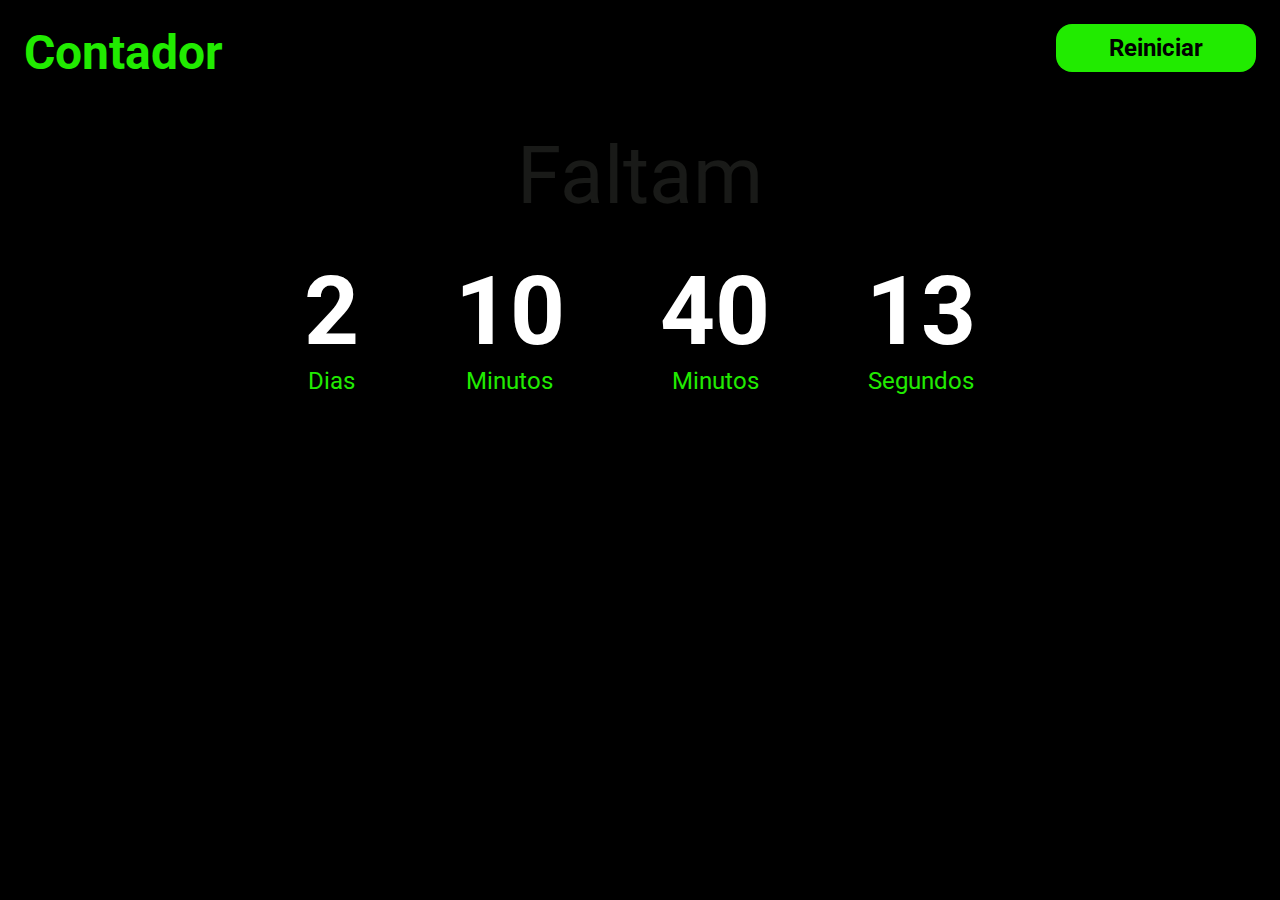
==== contador.html @ 071cce7e "template finalizado" ====
<!DOCTYPE html>
<html lang="en" data-theme="dark">

<head>
    <meta charset="UTF-8">
    <meta http-equiv="X-UA-Compatible" content="IE=edge">
    <meta name="viewport" content="width=device-width, initial-scale=1.0">
    <title>Document</title>
    <link rel="stylesheet" href="style.css">
    <link rel="preconnect" href="https://fonts.gstatic.com">
    <link href="https://fonts.googleapis.com/css2?family=Roboto:wght@400;700&display=swap" rel="stylesheet">
</head>

<body>
    <div class="container">
        <div class="header">
            <h1>
                Contador
            </h1>
            <button class="btn">
                Reiniciar
            </button>
        </div>
        <p class="faltam">
            Faltam
        </p>
        <div class="counter">
            <div class="counter-container">
                <div id="counter-day">
                    <span>2</span>
                    <p>Dias</p>
                </div>
                <div id="counter-hour">
                    <span>10</span>
                    <p>Minutos</p>
                </div>
                <div id="counter-minute">
                    <span>40</span>
                    <p>Minutos</p>
                </div>
                <div id="counter-seconds">
                    <span>13</span>
                    <p>Segundos</p>
                </div>
            </div>
        </div>
    </div>

    <script src="script.js"></script>
</body>

</html>
---- style.css ----
* {
    margin: 0;
    padding: 0;
    box-sizing: border-box;
    font-size: 16px;
    font-family: 'Roboto', sans-serif;
}

html[data-theme="dark"] {
    --background: #000000;
    --bg-button: #21EB00;
    --bg-input: #191A18;
    --color-text: #a3a3a3;
}

body {
    display: flex;
    height: 100vh;
    width: 100vw;
    justify-content: center;
    align-items: center;
    background-color: var(--background);
}

.container {
    display: flex;
    flex-direction: column;
    min-width: 300px;
}

div.container {
    height: 100vh;
}

.header {
    width: 100vw;
    display: flex;
    justify-content: space-between;
    padding: 1.5rem;
}

.faltam {
    font-size: 5rem;
    color: var(--bg-input);
    margin-bottom: 2rem;
}

h1 {
    color: var(--bg-button);
    font-size: 3rem;
    margin-bottom: 24px;
    text-align: center;
}

p {
    font-size: 1.5rem;
    color: var(--color-text);
    text-align: center;
    margin-bottom: 12px;
}

#date {
    background-color: var(--bg-input);
    height: 3rem;
    border-radius: 16px;
    border: none;
    outline: none;
    color: var(--color-text);
    margin-bottom: 20px;
}

.btn {
    background-color: var(--bg-button);
    color: var(--background);
    font-weight: bold;
    height: 3rem;
    border-radius: 16px;
    border: none;
    min-width: 200px;
    font-size: 1.5rem;
}

.counter {
    display: flex;
    justify-content: center;
    width: 100vw;
}

.counter-container {
    display: flex;
    min-width: 768px;
    justify-content: space-around;
}

.counter span {
    color: white;
    font-size: 6rem;
    font-weight: bold;
}

.counter p {
    color: var(--bg-button);
    font-size: 1.5rem;
}
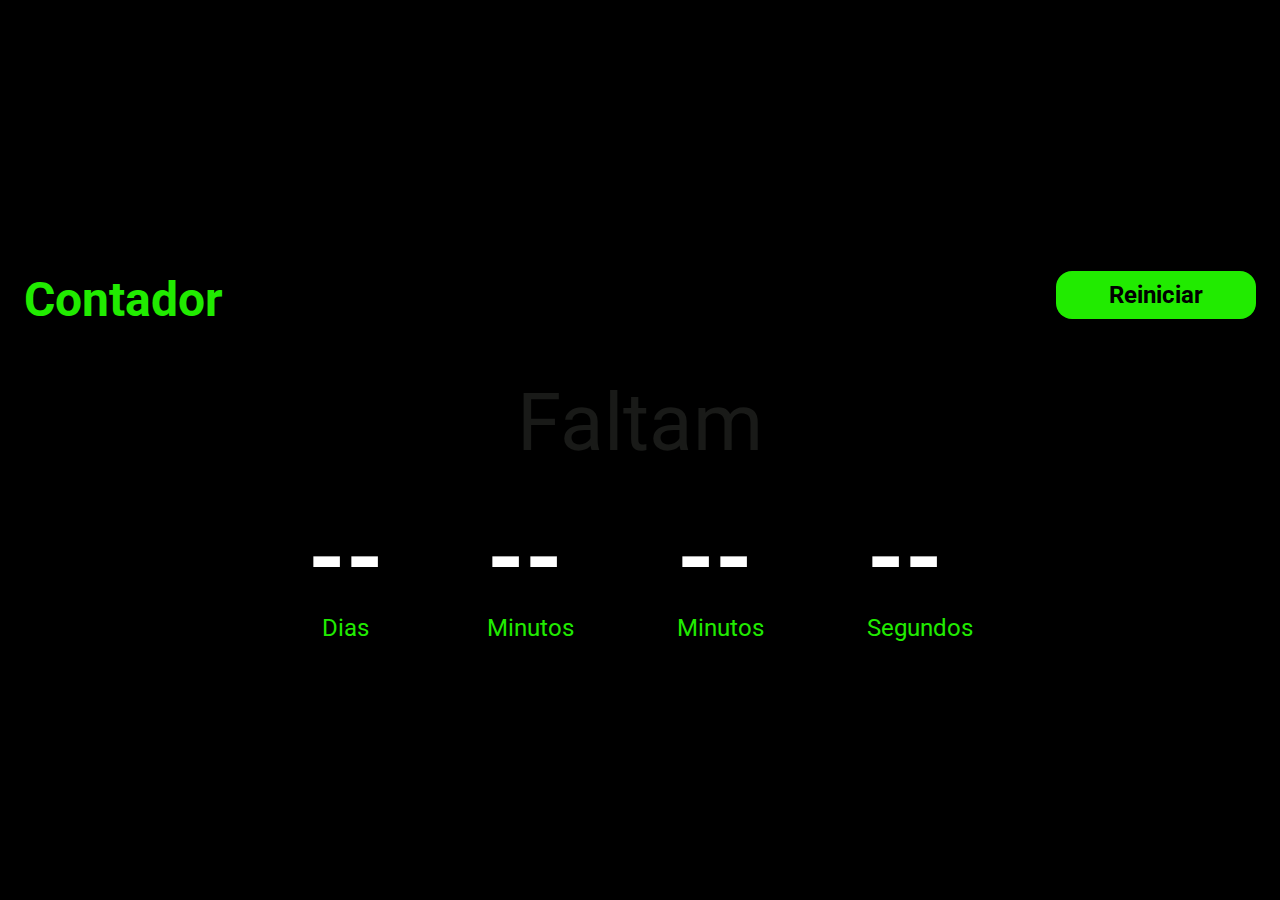
==== commit a4694e9b: "atualizando" ====
--- a/contador.html
+++ b/contador.html
@@ -17,7 +17,7 @@
             <h1>
                 Contador
             </h1>
-            <button class="btn">
+            <button class="btn" id="restart">
                 Reiniciar
             </button>
         </div>
@@ -27,19 +27,19 @@
         <div class="counter">
             <div class="counter-container">
                 <div id="counter-day">
-                    <span>2</span>
+                    <span>--</span>
                     <p>Dias</p>
                 </div>
                 <div id="counter-hour">
-                    <span>10</span>
+                    <span>--</span>
                     <p>Minutos</p>
                 </div>
                 <div id="counter-minute">
-                    <span>40</span>
+                    <span>--</span>
                     <p>Minutos</p>
                 </div>
                 <div id="counter-seconds">
-                    <span>13</span>
+                    <span>--</span>
                     <p>Segundos</p>
                 </div>
             </div>
--- a/style.css
+++ b/style.css
@@ -28,7 +28,7 @@
     min-width: 300px;
 }
 
-div.container {
+.contador-falta {
     height: 100vh;
 }
 
@@ -37,6 +37,10 @@
     display: flex;
     justify-content: space-between;
     padding: 1.5rem;
+}
+
+#secundario {
+    display: none;
 }
 
 .faltam {
